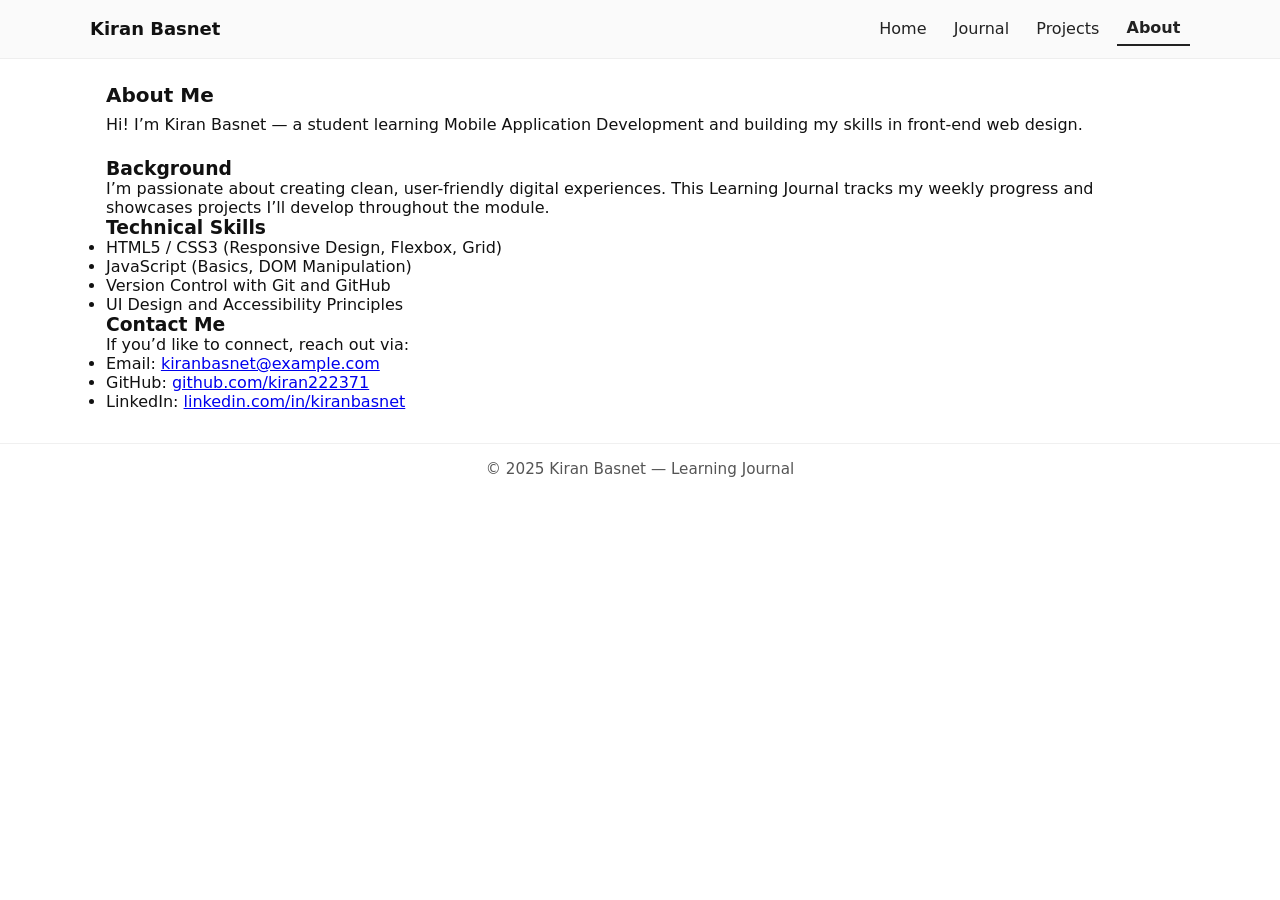
==== about.html @ 60379e71 "Initial commit" ====
<!doctype html>
<html lang="en">
<head>
  <meta charset="utf-8" />
  <meta name="viewport" content="width=device-width, initial-scale=1" />
  <title>Learning Journal — About Me</title>
  <link rel="stylesheet" href="css/style.css" />
</head>

<body>
  <!-- Header -->
  <header class="site-header">
    <div class="container">
      <h1 class="logo">Kiran Basnet</h1>

      <!-- Hamburger Button -->
      <button class="menu-toggle" aria-label="Toggle navigation">
        <span class="bar"></span>
        <span class="bar"></span>
        <span class="bar"></span>
      </button>

      <!-- Navigation -->
      <nav class="main-nav" aria-label="Main navigation">
        <a href="index.html">Home</a>
        <a href="journal.html">Journal</a>
        <a href="projects.html">Projects</a>
        <a href="about.html" class="active">About</a>
      </nav>
    </div>
  </header>

  <!-- Main content -->
  <main class="container">
    <section class="hero">
      <h2>About Me</h2>
      <p>Hi! I’m Kiran Basnet — a student learning Mobile Application Development and building my skills in front-end web design.</p>
    </section>

    <section class="about-details">
      <h3>Background</h3>
      <p>I’m passionate about creating clean, user-friendly digital experiences. This Learning Journal tracks my weekly progress and showcases projects I’ll develop throughout the module.</p>
    </section>

    <section class="skills">
      <h3>Technical Skills</h3>
      <ul>
        <li>HTML5 / CSS3 (Responsive Design, Flexbox, Grid)</li>
        <li>JavaScript (Basics, DOM Manipulation)</li>
        <li>Version Control with Git and GitHub</li>
        <li>UI Design and Accessibility Principles</li>
      </ul>
    </section>

    <section class="contact">
      <h3>Contact Me</h3>
      <p>If you’d like to connect, reach out via:</p>
      <ul>
        <li>Email: <a href="mailto:kiranbasnet@example.com">kiranbasnet@example.com</a></li>
        <li>GitHub: <a href="https://github.com/kiran222371" target="_blank">github.com/kiran222371</a></li>
        <li>LinkedIn: <a href="https://linkedin.com/in/kiranbasnet" target="_blank">linkedin.com/in/kiranbasnet</a></li>
      </ul>
    </section>
  </main>

  <!-- Footer -->
  <footer class="site-footer">
    <div class="container">
      <p>© 2025 Kiran Basnet — Learning Journal</p>
    </div>
  </footer>

  <!-- JS Script -->
  <script src="js/script.js"></script>
</body>
</html>
---- css/style.css ----
/* =============================
   BASIC RESET & BASE STYLES
============================= */
* {
  box-sizing: border-box;
  margin: 0;
  padding: 0;
}
html, body {
  height: 100%;
  font-family: system-ui, Arial, sans-serif;
  color: #111;
  background: #fff;
}
.container {
  padding: 0 1rem;
  max-width: 1100px;
  margin: 0 auto;
}

/* =============================
   HEADER & NAVIGATION
============================= */
.site-header {
  background: #fafafa;
  border-bottom: 1px solid #eee;
  position: relative;
  z-index: 1000;
}
.site-header .container {
  display: flex;
  align-items: center;
  justify-content: space-between;
  padding: 0.75rem 0;
}
.logo {
  font-size: 1.125rem;
  font-weight: 600;
}
.main-nav {
  display: flex;
  align-items: center;
  gap: 0.5rem;
}
.main-nav a {
  text-decoration: none;
  padding: 0.4rem 0.6rem;
  display: inline-block;
  color: #222;
  transition: background 0.3s;
}
.main-nav a:hover {
  background: #f0f0f0;
  border-radius: 6px;
}
.main-nav a.active {
  font-weight: 700;
  border-bottom: 2px solid #222;
}

/* =============================
   HERO SECTION
============================= */
.hero {
  padding: 1.5rem 0;
}
.hero h2 {
  font-size: 1.25rem;
  margin-bottom: 0.5rem;
}

/* =============================
   INTRO & PROJECTS
============================= */
.intro,
.projects-preview {
  padding: 1rem 0;
}
.projects-grid {
  display: grid;
  grid-template-columns: 1fr;
  gap: 1rem;
}

/* PROJECT CARDS */
.project-card {
  border: 1px solid #eee;
  padding: 0.75rem;
  border-radius: 8px;
  background: #fff;
  box-shadow: 0 1px 0 rgba(0, 0, 0, 0.02);
}

/* =============================
   FOOTER
============================= */
.site-footer {
  padding: 1rem 0;
  text-align: center;
  border-top: 1px solid #f0f0f0;
  margin-top: 2rem;
  font-size: 0.95rem;
  color: #555;
}

/* =============================
   RESPONSIVE GRID
============================= */
@media (min-width: 700px) {
  .projects-grid {
    grid-template-columns: repeat(2, 1fr);
  }
}
@media (min-width: 1100px) {
  .projects-grid {
    grid-template-columns: repeat(3, 1fr);
  }
}

/* =============================
   HAMBURGER MENU
============================= */

/* Hidden by default on desktop */
.menu-toggle {
  display: none;
  flex-direction: column;
  justify-content: space-between;
  width: 28px;
  height: 22px;
  background: none;
  border: none;
  cursor: pointer;
  z-index: 1001;
}
.menu-toggle .bar {
  height: 3px;
  width: 100%;
  background-color: #222;
  border-radius: 5px;
  transition: all 0.3s ease;
}

/* When active (turn into "X") */
.menu-toggle.active .bar:nth-child(1) {
  transform: rotate(45deg) translateY(8px);
}
.menu-toggle.active .bar:nth-child(2) {
  opacity: 0;
}
.menu-toggle.active .bar:nth-child(3) {
  transform: rotate(-45deg) translateY(-8px);
}

/* MOBILE NAVIGATION */
@media (max-width: 700px) {
  .menu-toggle {
    display: flex;
  }

  .main-nav {
    display: none;
    flex-direction: column;
    background: #fafafa;
    position: absolute;
    top: 60px;
    left: 0;
    right: 0;
    border-top: 1px solid #eee;
    padding: 1rem 0;
    text-align: center;
  }

  .main-nav a {
    display: block;
    padding: 0.75rem 1rem;
    border-bottom: 1px solid #f0f0f0;
  }

  .main-nav.active {
    display: flex;
  }
}
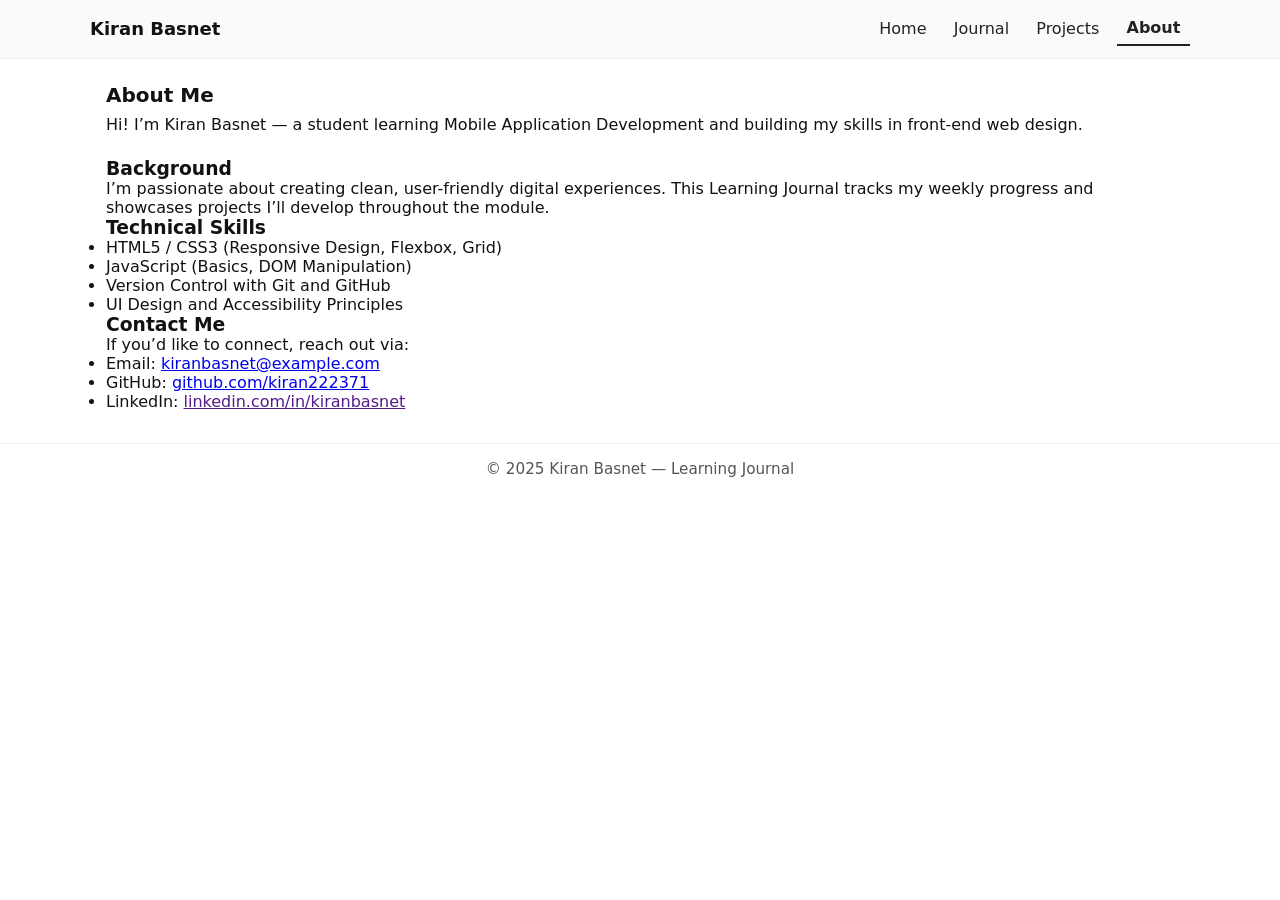
==== commit 50bb6e0d: "fix: hamburger menu toggle and tap animation" ====
--- a/about.html
+++ b/about.html
@@ -56,9 +56,9 @@
       <h3>Contact Me</h3>
       <p>If you’d like to connect, reach out via:</p>
       <ul>
-        <li>Email: <a href="mailto:kiranbasnet@example.com">kiranbasnet@example.com</a></li>
+        <li>Email: <a href="kb916980@gmail.com">kiranbasnet@example.com</a></li>
         <li>GitHub: <a href="https://github.com/kiran222371" target="_blank">github.com/kiran222371</a></li>
-        <li>LinkedIn: <a href="https://linkedin.com/in/kiranbasnet" target="_blank">linkedin.com/in/kiranbasnet</a></li>
+        <li>LinkedIn: <a href="" target="_blank">linkedin.com/in/kiranbasnet</a></li>
       </ul>
     </section>
   </main>
--- a/css/style.css
+++ b/css/style.css
@@ -181,3 +181,80 @@
     display: flex;
   }
 }
+   /* ============================= */
+/* HAMBURGER MENU FIX & ANIMATION */
+/* ============================= */
+
+/* Ensure it's clickable */
+.menu-toggle {
+  display: none;
+  flex-direction: column;
+  justify-content: space-between;
+  width: 28px;
+  height: 22px;
+  background: none;
+  border: none;
+  cursor: pointer;
+  z-index: 1001;
+  transition: transform 0.2s ease;
+}
+
+.menu-toggle .bar {
+  height: 3px;
+  width: 100%;
+  background-color: #222;
+  border-radius: 5px;
+  transition: all 0.3s ease;
+}
+
+/* Small tap feedback */
+.menu-toggle.tapped {
+  transform: scale(0.9);
+}
+
+/* Animate into X */
+.menu-toggle.active .bar:nth-child(1) {
+  transform: rotate(45deg) translateY(8px);
+}
+.menu-toggle.active .bar:nth-child(2) {
+  opacity: 0;
+}
+.menu-toggle.active .bar:nth-child(3) {
+  transform: rotate(-45deg) translateY(-8px);
+}
+
+/* Mobile dropdown animation */
+@media (max-width: 700px) {
+  .menu-toggle {
+    display: flex;
+  }
+
+  .main-nav {
+    display: flex;
+    flex-direction: column;
+    background: #fafafa;
+    position: absolute;
+    top: 60px;
+    left: 0;
+    right: 0;
+    border-top: 1px solid #eee;
+    padding: 0;
+    text-align: center;
+    overflow: hidden;
+    max-height: 0;
+    opacity: 0;
+    transition: max-height 0.3s ease, opacity 0.3s ease;
+  }
+
+  .main-nav.active {
+    padding: 1rem 0;
+    max-height: 300px;
+    opacity: 1;
+  }
+
+  .main-nav a {
+    display: block;
+    padding: 0.75rem 1rem;
+    border-bottom: 1px solid #f0f0f0;
+  }
+}
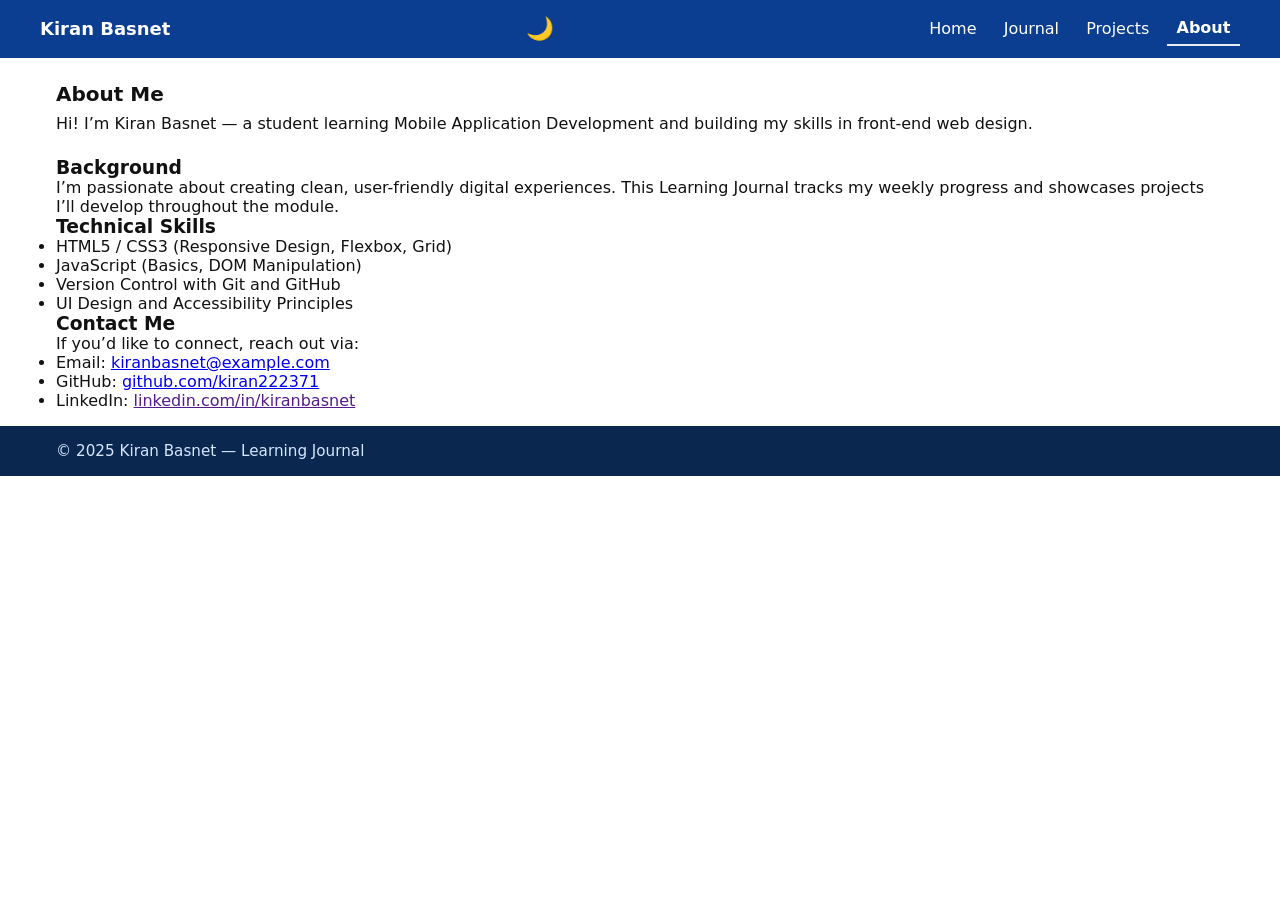
==== commit 46e9a9be: "Updated project files" ====
--- a/about.html
+++ b/about.html
@@ -8,27 +8,26 @@
 </head>
 
 <body>
-  <!-- Header -->
-  <header class="site-header">
-    <div class="container">
-      <h1 class="logo">Kiran Basnet</h1>
+<header class="site-header">
+  <div class="container">
+    <h1 class="logo">Kiran Basnet</h1>
 
-      <!-- Hamburger Button -->
-      <button class="menu-toggle" aria-label="Toggle navigation">
-        <span class="bar"></span>
-        <span class="bar"></span>
-        <span class="bar"></span>
-      </button>
+    <!-- Theme Toggle Button -->
+    <button id="theme-toggle" class="theme-toggle" aria-label="Toggle theme">🌙</button>
 
-      <!-- Navigation -->
-      <nav class="main-nav" aria-label="Main navigation">
-        <a href="index.html">Home</a>
-        <a href="journal.html">Journal</a>
-        <a href="projects.html">Projects</a>
-        <a href="about.html" class="active">About</a>
-      </nav>
-    </div>
-  </header>
+    <!-- Hamburger Button -->
+    <button class="menu-toggle" aria-label="Toggle navigation">
+      <span class="bar"></span>
+      <span class="bar"></span>
+      <span class="bar"></span>
+    </button>
+
+    <!-- Nav placeholder - JS will inject the real <nav> here -->
+    <nav id="nav-placeholder" class="main-nav" aria-label="Main navigation"></nav>
+  </div>
+</header>
+
+
 
   <!-- Main content -->
   <main class="container">
--- a/css/style.css
+++ b/css/style.css
@@ -1,31 +1,15 @@
-/* =============================
-   BASIC RESET & BASE STYLES
-============================= */
-* {
-  box-sizing: border-box;
-  margin: 0;
-  padding: 0;
-}
-html, body {
-  height: 100%;
-  font-family: system-ui, Arial, sans-serif;
-  color: #111;
-  background: #fff;
-}
-.container {
-  padding: 0 1rem;
-  max-width: 1100px;
-  margin: 0 auto;
-}
-
-/* =============================
-   HEADER & NAVIGATION
-============================= */
+
+* { box-sizing: border-box; margin: 0; padding: 0; }
+html, body { height: 100%; font-family: system-ui, Arial, sans-serif; color:#111; background:#fff; }
+.container { padding: 0 1rem; max-width: 1100px; margin: 0 auto; }
+
+
 .site-header {
-  background: #fafafa;
-  border-bottom: 1px solid #eee;
+  background: #0b3d91; 
+  color: #fff;
   position: relative;
   z-index: 1000;
+  border-bottom: none;
 }
 .site-header .container {
   display: flex;
@@ -33,10 +17,7 @@
   justify-content: space-between;
   padding: 0.75rem 0;
 }
-.logo {
-  font-size: 1.125rem;
-  font-weight: 600;
-}
+.logo { font-size: 1.125rem; font-weight: 600; color: #fff; }
 .main-nav {
   display: flex;
   align-items: center;
@@ -46,146 +27,77 @@
   text-decoration: none;
   padding: 0.4rem 0.6rem;
   display: inline-block;
-  color: #222;
-  transition: background 0.3s;
-}
-.main-nav a:hover {
-  background: #f0f0f0;
-  border-radius: 6px;
-}
-.main-nav a.active {
-  font-weight: 700;
-  border-bottom: 2px solid #222;
-}
-
-/* =============================
-   HERO SECTION
-============================= */
-.hero {
-  padding: 1.5rem 0;
-}
-.hero h2 {
-  font-size: 1.25rem;
-  margin-bottom: 0.5rem;
-}
-
-/* =============================
-   INTRO & PROJECTS
-============================= */
-.intro,
+  color: #fff;
+  transition: background 0.2s, color 0.2s;
+}
+.main-nav a:hover { background: rgba(255,255,255,0.06); border-radius: 6px; }
+.main-nav a.active { font-weight:700; border-bottom: 2px solid rgba(255,255,255,0.9); }
+
+.hero { padding: 1.5rem 0; }
+.hero h2 { font-size: 1.25rem; margin-bottom: 0.5rem; }
+
+
+.intro { padding: 1rem 0; }
+
+
 .projects-preview {
+  background: #f0f7ff; 
   padding: 1rem 0;
 }
+.projects-preview h3 { margin-bottom: 0.75rem; padding-left: 0.25rem; }
+
+
 .projects-grid {
-  display: grid;
-  grid-template-columns: 1fr;
+  display: flex;
   gap: 1rem;
-}
-
-/* PROJECT CARDS */
+  overflow-x: auto;
+  scroll-behavior: smooth;
+  -webkit-overflow-scrolling: touch;
+  padding: 0 0.5rem 1rem 0.5rem;
+  scroll-snap-type: x mandatory;
+}
+
+
 .project-card {
-  border: 1px solid #eee;
+  flex: 0 0 280px;         
+  scroll-snap-align: start;
+  border: 1px solid #e6eef8;
   padding: 0.75rem;
-  border-radius: 8px;
-  background: #fff;
-  box-shadow: 0 1px 0 rgba(0, 0, 0, 0.02);
-}
-
-/* =============================
-   FOOTER
-============================= */
+  border-radius: 10px;
+  background: #ffffff;
+  box-shadow: 0 2px 6px rgba(11,61,145,0.06);
+  transition: transform 0.25s ease;
+}
+.project-card:hover { transform: translateY(-6px); }
+.project-card img { width:100%; height:auto; border-radius:8px; margin-bottom:0.5rem; }
+
+.terms {
+  margin: 1.5rem auto;
+  padding: 1rem 0;
+  border-top: 1px solid #eee;
+  color: #333;
+  font-size: 0.95rem;
+}
+
+
 .site-footer {
+  background: #0a274f; 
+  color: #e6eef8;
+  border-top: none;
   padding: 1rem 0;
-  text-align: center;
-  border-top: 1px solid #f0f0f0;
-  margin-top: 2rem;
-  font-size: 0.95rem;
-  color: #555;
-}
-
-/* =============================
-   RESPONSIVE GRID
-============================= */
+  margin-top: 1rem;
+}
+.site-footer p { color: #d6e6ff; font-size: 0.95rem; }
+
+
 @media (min-width: 700px) {
-  .projects-grid {
-    grid-template-columns: repeat(2, 1fr);
-  }
+  
+  .project-card { flex: 0 0 320px; }
 }
 @media (min-width: 1100px) {
-  .projects-grid {
-    grid-template-columns: repeat(3, 1fr);
-  }
-}
-
-/* =============================
-   HAMBURGER MENU
-============================= */
-
-/* Hidden by default on desktop */
-.menu-toggle {
-  display: none;
-  flex-direction: column;
-  justify-content: space-between;
-  width: 28px;
-  height: 22px;
-  background: none;
-  border: none;
-  cursor: pointer;
-  z-index: 1001;
-}
-.menu-toggle .bar {
-  height: 3px;
-  width: 100%;
-  background-color: #222;
-  border-radius: 5px;
-  transition: all 0.3s ease;
-}
-
-/* When active (turn into "X") */
-.menu-toggle.active .bar:nth-child(1) {
-  transform: rotate(45deg) translateY(8px);
-}
-.menu-toggle.active .bar:nth-child(2) {
-  opacity: 0;
-}
-.menu-toggle.active .bar:nth-child(3) {
-  transform: rotate(-45deg) translateY(-8px);
-}
-
-/* MOBILE NAVIGATION */
-@media (max-width: 700px) {
-  .menu-toggle {
-    display: flex;
-  }
-
-  .main-nav {
-    display: none;
-    flex-direction: column;
-    background: #fafafa;
-    position: absolute;
-    top: 60px;
-    left: 0;
-    right: 0;
-    border-top: 1px solid #eee;
-    padding: 1rem 0;
-    text-align: center;
-  }
-
-  .main-nav a {
-    display: block;
-    padding: 0.75rem 1rem;
-    border-bottom: 1px solid #f0f0f0;
-  }
-
-  .main-nav.active {
-    display: flex;
-  }
-}
-   /* ============================= */
-/* HAMBURGER MENU FIX & ANIMATION */
-/* ============================= */
-
-/* Ensure it's clickable */
+  .container { max-width: 1200px; }
+}
+
 .menu-toggle {
   display: none;
   flex-direction: column;
@@ -198,63 +110,177 @@
   z-index: 1001;
   transition: transform 0.2s ease;
 }
-
 .menu-toggle .bar {
   height: 3px;
   width: 100%;
-  background-color: #222;
+  background-color: #fff;
   border-radius: 5px;
   transition: all 0.3s ease;
 }
-
-/* Small tap feedback */
-.menu-toggle.tapped {
-  transform: scale(0.9);
-}
-
-/* Animate into X */
-.menu-toggle.active .bar:nth-child(1) {
-  transform: rotate(45deg) translateY(8px);
-}
-.menu-toggle.active .bar:nth-child(2) {
-  opacity: 0;
-}
-.menu-toggle.active .bar:nth-child(3) {
-  transform: rotate(-45deg) translateY(-8px);
-}
-
-/* Mobile dropdown animation */
+.menu-toggle.tapped { transform: scale(0.9); }
+.menu-toggle.active .bar:nth-child(1) { transform: rotate(45deg) translateY(8px); }
+.menu-toggle.active .bar:nth-child(2) { opacity: 0; }
+.menu-toggle.active .bar:nth-child(3) { transform: rotate(-45deg) translateY(-8px); }
+
+
 @media (max-width: 700px) {
-  .menu-toggle {
-    display: flex;
-  }
+  .menu-toggle { display: flex; color: #fff; }
 
   .main-nav {
     display: flex;
     flex-direction: column;
-    background: #fafafa;
+    background: #0b3d91;
     position: absolute;
-    top: 60px;
+    top: 64px;
     left: 0;
     right: 0;
-    border-top: 1px solid #eee;
+    border-top: 1px solid rgba(255,255,255,0.04);
     padding: 0;
     text-align: center;
     overflow: hidden;
     max-height: 0;
     opacity: 0;
-    transition: max-height 0.3s ease, opacity 0.3s ease;
+    transition: max-height 0.32s ease, opacity 0.32s ease, padding 0.32s ease;
   }
 
   .main-nav.active {
-    padding: 1rem 0;
-    max-height: 300px;
+    padding: 0.5rem 0;
+    max-height: 360px;
     opacity: 1;
   }
 
   .main-nav a {
     display: block;
     padding: 0.75rem 1rem;
-    border-bottom: 1px solid #f0f0f0;
+    border-bottom: 1px solid rgba(255,255,255,0.03);
+    color:#fff;
   }
 }
+/* =============================
+   JOURNAL PAGE STYLES
+============================= */
+
+.journal-entry {
+  background: #f8faff;
+  border-radius: 10px;
+  padding: 1rem;
+  box-shadow: 0 2px 4px rgba(11,61,145,0.05);
+  margin: 1rem 0 1.5rem 0;
+}
+
+.journal-entry h3 {
+  color: #0b3d91;
+  margin-bottom: 1rem;
+}
+
+.journal-question {
+  margin-bottom: 1rem;
+}
+
+.journal-question h4 {
+  color: #0a274f;
+  margin-bottom: 0.5rem;
+}
+
+.journal-question p {
+  line-height: 1.6;
+  color: #333;
+  font-size: 0.98rem;
+}
+
+/* =============================
+   THEME SWITCHER STYLES
+============================= */
+
+.theme-toggle {
+  background: none;
+  border: none;
+  font-size: 1.4rem;
+  cursor: pointer;
+  color: #222;
+  transition: transform 0.2s ease;
+  margin-right: 10px;
+}
+
+.theme-toggle:hover {
+  transform: scale(1.2);
+}
+
+/* Dark Mode Theme */
+body.dark-mode {
+  background-color: #121212;
+  color: #f5f5f5;
+}
+
+body.dark-mode .site-header {
+  background: #1e1e1e;
+  color: #fff;
+}
+
+body.dark-mode .site-footer {
+  background: #1e1e1e;
+  color: #bbb;
+}
+
+body.dark-mode .project-card {
+  background: #1b1b1b;
+  border-color: #333;
+  box-shadow: 0 1px 3px rgba(255,255,255,0.1);
+}
+
+body.dark-mode a {
+  color: #90caf9;
+}
+
+body.dark-mode .datetime {
+  color: #90caf9;
+}
+/* Clickable Project Cards */
+.project-card {
+  display: block;
+  text-decoration: none;
+  color: inherit;
+  border: 1px solid #ddd;
+  border-radius: 10px;
+  padding: 1rem;
+  transition: transform 0.3s ease, box-shadow 0.3s ease;
+  background: var(--card-bg, #fff);
+}
+
+.project-card:hover {
+  transform: translateY(-5px);
+  box-shadow: 0 4px 10px rgba(0,0,0,0.15);
+}
+
+.project-card img {
+  width: 100%;
+  border-radius: 8px;
+}
+
+.project-card h3 {
+  margin-top: 0.75rem;
+  font-size: 1.1rem;
+  color: var(--text-color, #111);
+}
+/* Hover effect for project previews */
+.projects-preview .project-card {
+  display: block;
+  text-decoration: none;
+  color: inherit;
+  border: 1px solid #ddd;
+  border-radius: 10px;
+  padding: 1rem;
+  transition: transform 0.3s ease, box-shadow 0.3s ease;
+  background: var(--card-bg, #fff);
+}
+
+.projects-preview .project-card:hover {
+  transform: translateY(-4px) scale(1.02);
+  box-shadow: 0 4px 10px rgba(0, 0, 0, 0.15);
+}
+
+.projects-preview .project-card img {
+  width: 100%;
+  border-radius: 8px;
+  margin-bottom: 0.5rem;
+}
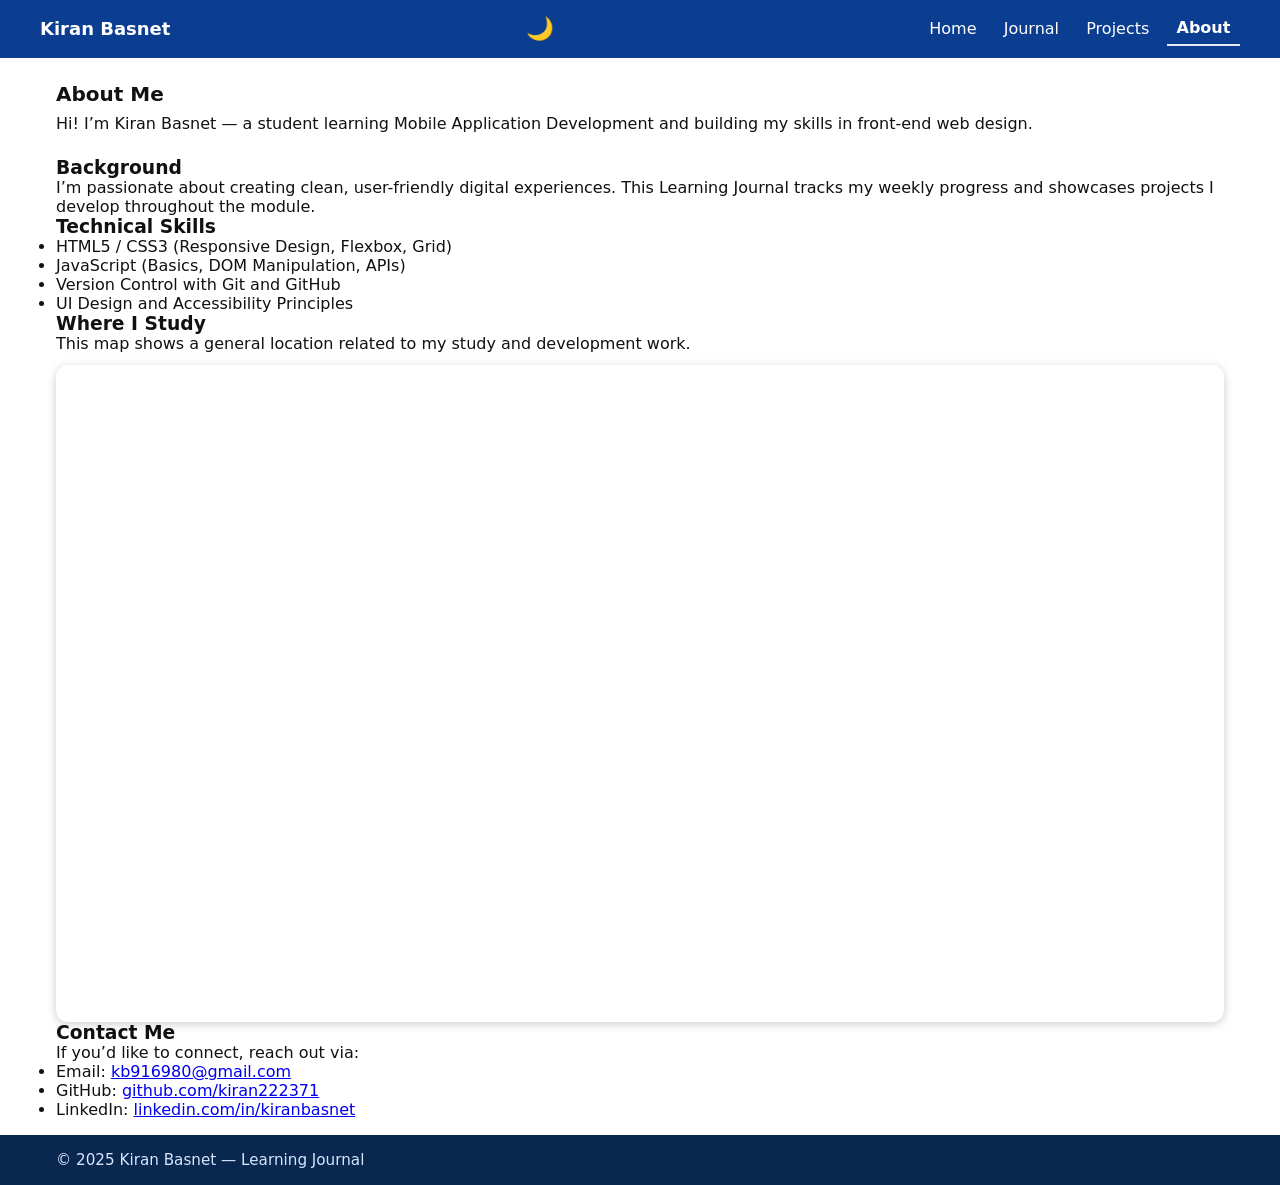
==== commit b9bf6389: "Updated project files" ====
--- a/about.html
+++ b/about.html
@@ -8,28 +8,27 @@
 </head>
 
 <body>
-<header class="site-header">
-  <div class="container">
-    <h1 class="logo">Kiran Basnet</h1>
+  <!-- Header -->
+  <header class="site-header">
+    <div class="container">
+      <h1 class="logo">Kiran Basnet</h1>
 
-    <!-- Theme Toggle Button -->
-    <button id="theme-toggle" class="theme-toggle" aria-label="Toggle theme">🌙</button>
+      <!-- Theme Toggle Button -->
+      <button id="theme-toggle" class="theme-toggle" aria-label="Toggle theme">🌙</button>
 
-    <!-- Hamburger Button -->
-    <button class="menu-toggle" aria-label="Toggle navigation">
-      <span class="bar"></span>
-      <span class="bar"></span>
-      <span class="bar"></span>
-    </button>
+      <!-- Hamburger Button -->
+      <button class="menu-toggle" aria-label="Toggle navigation">
+        <span class="bar"></span>
+        <span class="bar"></span>
+        <span class="bar"></span>
+      </button>
 
-    <!-- Nav placeholder - JS will inject the real <nav> here -->
-    <nav id="nav-placeholder" class="main-nav" aria-label="Main navigation"></nav>
-  </div>
-</header>
+      <!-- Navigation placeholder (JS injects links here) -->
+      <nav id="nav-placeholder" class="main-nav" aria-label="Main navigation"></nav>
+    </div>
+  </header>
 
-
-
-  <!-- Main content -->
+  <!-- Main Content -->
   <main class="container">
     <section class="hero">
       <h2>About Me</h2>
@@ -38,26 +37,46 @@
 
     <section class="about-details">
       <h3>Background</h3>
-      <p>I’m passionate about creating clean, user-friendly digital experiences. This Learning Journal tracks my weekly progress and showcases projects I’ll develop throughout the module.</p>
+      <p>
+        I’m passionate about creating clean, user-friendly digital experiences. 
+        This Learning Journal tracks my weekly progress and showcases projects I develop throughout the module.
+      </p>
     </section>
 
     <section class="skills">
       <h3>Technical Skills</h3>
       <ul>
         <li>HTML5 / CSS3 (Responsive Design, Flexbox, Grid)</li>
-        <li>JavaScript (Basics, DOM Manipulation)</li>
+        <li>JavaScript (Basics, DOM Manipulation, APIs)</li>
         <li>Version Control with Git and GitHub</li>
         <li>UI Design and Accessibility Principles</li>
       </ul>
     </section>
 
+    <!-- Third-Party API: Google Maps Embed -->
+    <section class="location">
+  <h3>Where I Study</h3>
+  <p>This map shows a general location related to my study and development work.</p>
+
+  <div class="map-container">
+    <iframe 
+      src="https://www.google.com/maps/embed?pb=!1m18!1m12!1m3!1d2499.199939614577!2d-0.8067141077442791!3d51.21539235474708!2m3!1f0!2f0!3f0!3m2!1i1024!2i768!4f13.1!3m3!1m2!1s0x48742dad1cfba769%3A0x78f847b79c623abe!2sUniversity%20for%20the%20Creative%20Arts!5e0!3m2!1sen!2suk!4v1764066450290!5m2!1sen!2suk" 
+      style="border:0;" 
+      allowfullscreen="" 
+      loading="lazy" 
+      referrerpolicy="no-referrer-when-downgrade">
+    </iframe>
+  </div>
+</section>
+
+
     <section class="contact">
       <h3>Contact Me</h3>
       <p>If you’d like to connect, reach out via:</p>
       <ul>
-        <li>Email: <a href="kb916980@gmail.com">kiranbasnet@example.com</a></li>
+        <li>Email: <a href="mailto:kb916980@gmail.com">kb916980@gmail.com</a></li>
         <li>GitHub: <a href="https://github.com/kiran222371" target="_blank">github.com/kiran222371</a></li>
-        <li>LinkedIn: <a href="" target="_blank">linkedin.com/in/kiranbasnet</a></li>
+        <li>LinkedIn: <a href="#" target="_blank">linkedin.com/in/kiranbasnet</a></li>
       </ul>
     </section>
   </main>
@@ -69,7 +88,7 @@
     </div>
   </footer>
 
-  <!-- JS Script -->
+  <!-- Scripts -->
   <script src="js/script.js"></script>
 </body>
 </html>
--- a/css/style.css
+++ b/css/style.css
@@ -284,3 +284,73 @@
   border-radius: 8px;
   margin-bottom: 0.5rem;
 }
+/* Journal form & saved entries */
+.journal-form {
+  display: grid;
+  gap: 0.6rem;
+  margin: 0.75rem 0 1rem;
+}
+.journal-form input,
+.journal-form textarea {
+  width: 100%;
+  padding: 0.65rem 0.75rem;
+  border: 1px solid #dcdcdc;
+  border-radius: 8px;
+  font: inherit;
+}
+.form-actions { display: flex; gap: 0.5rem; margin-top: 0.25rem; }
+
+.btn {
+  display: inline-block;
+  padding: 0.5rem 0.75rem;
+  border-radius: 8px;
+  border: 1px solid transparent;
+  background: #0b3d91;
+  color: #fff;
+  cursor: pointer;
+}
+.btn:hover { opacity: 0.9; }
+.btn.danger { background: #b3261e; }
+.btn.copy { background: #2e7d32; }
+
+.entry-list { display: grid; gap: 0.75rem; margin-top: 0.5rem; }
+.saved-entry {
+  border: 1px solid #e6eef8;
+  border-radius: 10px;
+  padding: 0.75rem;
+  background: #fff;
+}
+.saved-entry h4 { margin-bottom: 0.3rem; color: #0b3d91; }
+.entry-actions { display: flex; gap: 0.5rem; margin-top: 0.5rem; }
+.meta { color: #666; }
+
+/* dark mode tweaks */
+body.dark-mode .saved-entry { background: #1b1b1b; border-color: #333; }
+body.dark-mode .journal-form input,
+body.dark-mode .journal-form textarea {
+  background: #111;
+  color: #f5f5f5;
+  border-color: #333;
+}
+.map-container {
+  position: relative;
+  padding-bottom: 56.25%; /* 16:9 ratio */
+  height: 0;
+  overflow: hidden;
+  border-radius: 12px;
+  margin-top: 0.75rem;
+  box-shadow: 0 2px 10px rgba(0,0,0,0.2);
+}
+
+.map-container iframe {
+  position: absolute;
+  top: 0;
+  left: 0;
+  width: 100%;
+  height: 100%;
+  border: 0;
+}
+
+body.dark-mode .map-container {
+  box-shadow: 0 2px 10px rgba(255,255,255,0.1);
+}
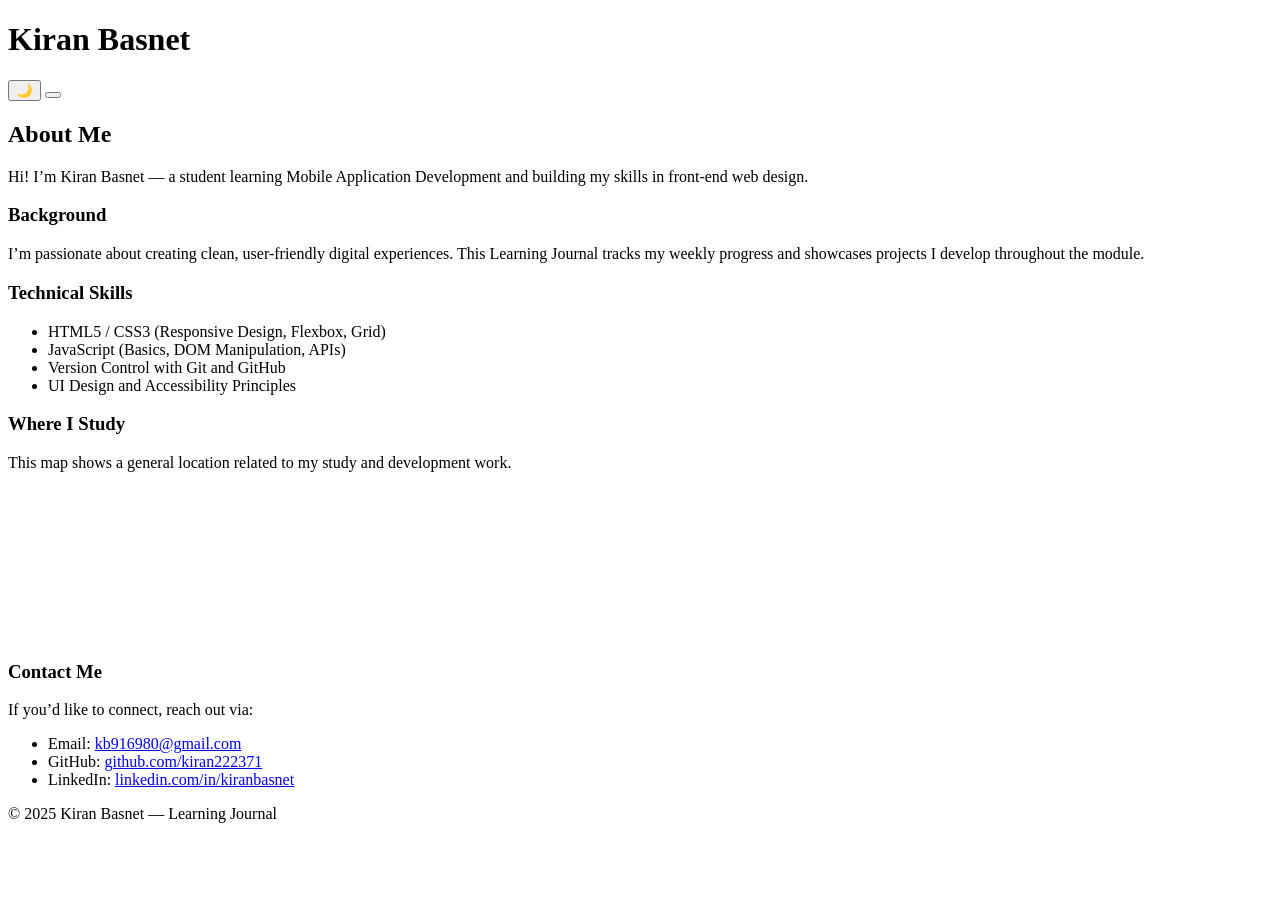
==== commit 96f011a6: "Fix GitHub Pages links" ====
--- a/about.html
+++ b/about.html
@@ -4,7 +4,9 @@
   <meta charset="utf-8" />
   <meta name="viewport" content="width=device-width, initial-scale=1" />
   <title>Learning Journal — About Me</title>
-  <link rel="stylesheet" href="css/style.css" />
+  <link rel="stylesheet" href="static/css/style.css">
+
+
 </head>
 
 <body>
@@ -38,7 +40,7 @@
     <section class="about-details">
       <h3>Background</h3>
       <p>
-        I’m passionate about creating clean, user-friendly digital experiences. 
+        I’m passionate about creating clean, user-friendly digital experiences.
         This Learning Journal tracks my weekly progress and showcases projects I develop throughout the module.
       </p>
     </section>
@@ -59,11 +61,11 @@
   <p>This map shows a general location related to my study and development work.</p>
 
   <div class="map-container">
-    <iframe 
-      src="https://www.google.com/maps/embed?pb=!1m18!1m12!1m3!1d2499.199939614577!2d-0.8067141077442791!3d51.21539235474708!2m3!1f0!2f0!3f0!3m2!1i1024!2i768!4f13.1!3m3!1m2!1s0x48742dad1cfba769%3A0x78f847b79c623abe!2sUniversity%20for%20the%20Creative%20Arts!5e0!3m2!1sen!2suk!4v1764066450290!5m2!1sen!2suk" 
-      style="border:0;" 
-      allowfullscreen="" 
-      loading="lazy" 
+    <iframe
+      src="https://www.google.com/maps/embed?pb=!1m18!1m12!1m3!1d2499.199939614577!2d-0.8067141077442791!3d51.21539235474708!2m3!1f0!2f0!3f0!3m2!1i1024!2i768!4f13.1!3m3!1m2!1s0x48742dad1cfba769%3A0x78f847b79c623abe!2sUniversity%20for%20the%20Creative%20Arts!5e0!3m2!1sen!2suk!4v1764066450290!5m2!1sen!2suk"
+      style="border:0;"
+      allowfullscreen=""
+      loading="lazy"
       referrerpolicy="no-referrer-when-downgrade">
     </iframe>
   </div>
@@ -89,6 +91,8 @@
   </footer>
 
   <!-- Scripts -->
-  <script src="js/script.js"></script>
+  <script src="static/js/script.js"></script>
+
+
 </body>
 </html>
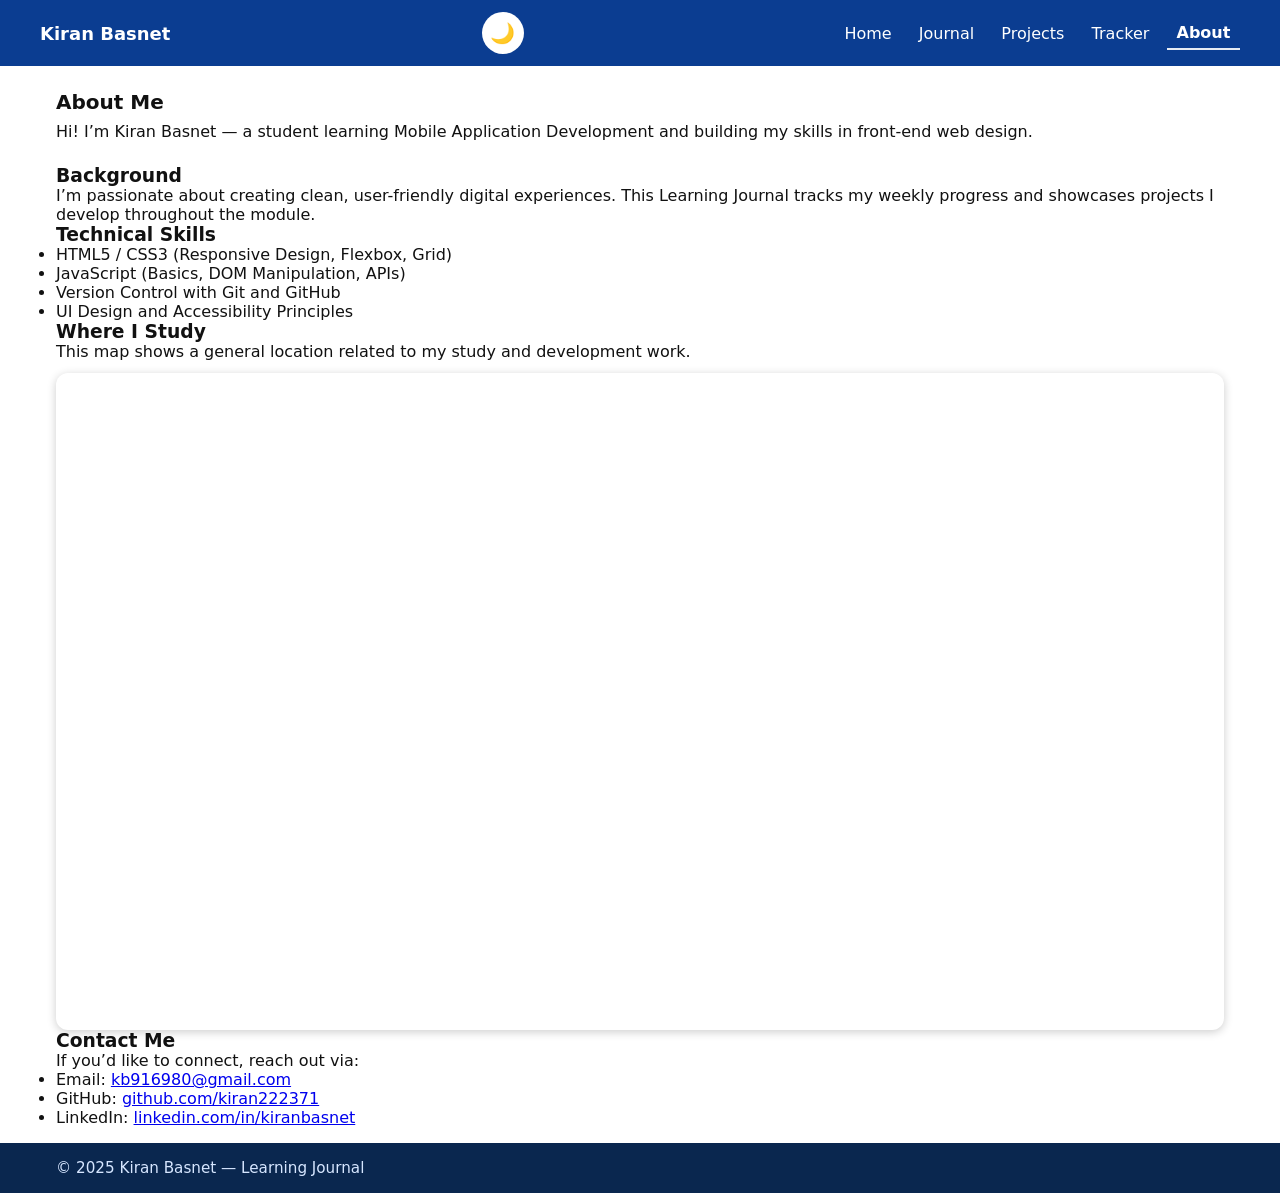
==== commit 970c19e4: "Convert Flask app to GitHub Pages static PWA" ====
--- a/about.html
+++ b/about.html
@@ -4,9 +4,9 @@
   <meta charset="utf-8" />
   <meta name="viewport" content="width=device-width, initial-scale=1" />
   <title>Learning Journal — About Me</title>
-  <link rel="stylesheet" href="static/css/style.css">
 
-
+ 
+  <link rel="stylesheet" href="./style.css">
 </head>
 
 <body>
@@ -15,8 +15,8 @@
     <div class="container">
       <h1 class="logo">Kiran Basnet</h1>
 
-      <!-- Theme Toggle Button -->
-      <button id="theme-toggle" class="theme-toggle" aria-label="Toggle theme">🌙</button>
+      
+      <button id="themeToggle" class="theme-toggle" aria-label="Toggle theme">🌙</button>
 
       <!-- Hamburger Button -->
       <button class="menu-toggle" aria-label="Toggle navigation">
@@ -25,12 +25,11 @@
         <span class="bar"></span>
       </button>
 
-      <!-- Navigation placeholder (JS injects links here) -->
       <nav id="nav-placeholder" class="main-nav" aria-label="Main navigation"></nav>
     </div>
   </header>
 
-  <!-- Main Content -->
+
   <main class="container">
     <section class="hero">
       <h2>About Me</h2>
@@ -55,44 +54,42 @@
       </ul>
     </section>
 
-    <!-- Third-Party API: Google Maps Embed -->
+    
     <section class="location">
-  <h3>Where I Study</h3>
-  <p>This map shows a general location related to my study and development work.</p>
+      <h3>Where I Study</h3>
+      <p>This map shows a general location related to my study and development work.</p>
 
-  <div class="map-container">
-    <iframe
-      src="https://www.google.com/maps/embed?pb=!1m18!1m12!1m3!1d2499.199939614577!2d-0.8067141077442791!3d51.21539235474708!2m3!1f0!2f0!3f0!3m2!1i1024!2i768!4f13.1!3m3!1m2!1s0x48742dad1cfba769%3A0x78f847b79c623abe!2sUniversity%20for%20the%20Creative%20Arts!5e0!3m2!1sen!2suk!4v1764066450290!5m2!1sen!2suk"
-      style="border:0;"
-      allowfullscreen=""
-      loading="lazy"
-      referrerpolicy="no-referrer-when-downgrade">
-    </iframe>
-  </div>
-</section>
-
+      <div class="map-container">
+        <iframe
+          title="Map showing University for the Creative Arts"
+          src="https://www.google.com/maps/embed?pb=!1m18!1m12!1m3!1d2499.199939614577!2d-0.8067141077442791!3d51.21539235474708!2m3!1f0!2f0!3f0!3m2!1i1024!2i768!4f13.1!3m3!1m2!1s0x48742dad1cfba769%3A0x78f847b79c623abe!2sUniversity%20for%20the%20Creative%20Arts!5e0!3m2!1sen!2suk!4v1764066450290!5m2!1sen!2suk"
+          style="border:0;"
+          allowfullscreen=""
+          loading="lazy"
+          referrerpolicy="no-referrer-when-downgrade">
+        </iframe>
+      </div>
+    </section>
 
     <section class="contact">
       <h3>Contact Me</h3>
       <p>If you’d like to connect, reach out via:</p>
       <ul>
         <li>Email: <a href="mailto:kb916980@gmail.com">kb916980@gmail.com</a></li>
-        <li>GitHub: <a href="https://github.com/kiran222371" target="_blank">github.com/kiran222371</a></li>
-        <li>LinkedIn: <a href="#" target="_blank">linkedin.com/in/kiranbasnet</a></li>
+        <li>GitHub: <a href="https://github.com/kiran222371" target="_blank" rel="noopener noreferrer">github.com/kiran222371</a></li>
+        <li>LinkedIn: <a href="#" target="_blank" rel="noopener noreferrer">linkedin.com/in/kiranbasnet</a></li>
       </ul>
     </section>
   </main>
 
-  <!-- Footer -->
+ 
   <footer class="site-footer">
     <div class="container">
       <p>© 2025 Kiran Basnet — Learning Journal</p>
     </div>
   </footer>
 
-  <!-- Scripts -->
-  <script src="static/js/script.js"></script>
-
-
+  
+  <script src="./script.js"></script>
 </body>
 </html>
--- a/style.css
+++ b/style.css
@@ -0,0 +1,563 @@
+/* =============================
+   GLOBAL
+============================= */
+* { box-sizing: border-box; margin: 0; padding: 0; }
+
+html, body {
+  height: 100%;
+  font-family: system-ui, Arial, sans-serif;
+  color: #111;
+  background: #fff;
+}
+
+.container {
+  padding: 0 1rem;
+  max-width: 1100px;
+  margin: 0 auto;
+}
+
+/* =============================
+   HEADER / NAV (Unified)
+   - Works for all pages including tracker
+============================= */
+
+.site-header {
+  background: #0b3d91;
+  color: #fff;
+  position: relative;
+  z-index: 1000;
+  border-bottom: none;
+}
+
+.site-header .container {
+  display: flex;
+  align-items: center;
+  justify-content: space-between;
+  padding: 0.75rem 0;
+}
+
+.logo {
+  font-size: 1.125rem;
+  font-weight: 600;
+  color: #fff;
+}
+
+.main-nav {
+  display: flex;
+  align-items: center;
+  gap: 0.5rem;
+}
+
+.main-nav a {
+  text-decoration: none;
+  padding: 0.4rem 0.6rem;
+  display: inline-block;
+  color: #fff;
+  transition: background 0.2s, color 0.2s;
+}
+
+.main-nav a:hover {
+  background: rgba(255,255,255,0.06);
+  border-radius: 6px;
+}
+
+.main-nav a.active {
+  font-weight: 700;
+  border-bottom: 2px solid rgba(255,255,255,0.9);
+}
+
+/* Tracker and other pages that use "app-header" + "top-nav" */
+.app-header {
+  padding: 1rem 0 0.5rem 0;
+  text-align: center;
+}
+
+.app-header h1 {
+  font-size: 2rem;
+  font-weight: 700;
+  margin-bottom: 0.4rem;
+}
+
+.top-nav {
+  display: flex;
+  justify-content: center;
+  align-items: center;
+  gap: 1rem;
+  margin-bottom: 0.5rem;
+}
+
+.top-nav nav a {
+  text-decoration: none;
+  font-weight: 600;
+  color: #0b3d91;
+}
+
+.top-nav nav a.active {
+  text-decoration: underline;
+}
+
+/* =============================
+   HERO / HOME SECTIONS
+============================= */
+.hero { padding: 1.5rem 0; }
+.hero h2 { font-size: 1.25rem; margin-bottom: 0.5rem; }
+.intro { padding: 1rem 0; }
+
+.projects-preview {
+  background: #f0f7ff;
+  padding: 1rem 0;
+}
+
+.projects-preview h3 {
+  margin-bottom: 0.75rem;
+  padding-left: 0.25rem;
+}
+
+.projects-grid {
+  display: flex;
+  gap: 1rem;
+  overflow-x: auto;
+  scroll-behavior: smooth;
+  -webkit-overflow-scrolling: touch;
+  padding: 0 0.5rem 1rem 0.5rem;
+  scroll-snap-type: x mandatory;
+}
+
+/* =============================
+   PROJECT CARDS
+============================= */
+
+.project-card {
+  flex: 0 0 280px;
+  scroll-snap-align: start;
+  border: 1px solid #e6eef8;
+  padding: 0.75rem;
+  border-radius: 10px;
+  background: #ffffff;
+  box-shadow: 0 2px 6px rgba(11,61,145,0.06);
+  transition: transform 0.25s ease, box-shadow 0.3s ease;
+  display: block;
+  text-decoration: none;
+  color: inherit;
+}
+
+.project-card:hover {
+  transform: translateY(-6px);
+  box-shadow: 0 4px 10px rgba(0,0,0,0.15);
+}
+
+.project-card img {
+  width: 100%;
+  height: auto;
+  border-radius: 8px;
+  margin-bottom: 0.5rem;
+}
+
+.project-card h3 {
+  margin-top: 0.75rem;
+  font-size: 1.1rem;
+  color: #111;
+}
+
+/* Hover effect for project previews */
+.projects-preview .project-card:hover {
+  transform: translateY(-4px) scale(1.02);
+}
+
+/* =============================
+   TERMS / FOOTER
+============================= */
+.terms {
+  margin: 1.5rem auto;
+  padding: 1rem 0;
+  border-top: 1px solid #eee;
+  color: #333;
+  font-size: 0.95rem;
+}
+
+.site-footer {
+  background: #0a274f;
+  color: #e6eef8;
+  border-top: none;
+  padding: 1rem 0;
+  margin-top: 1rem;
+}
+
+.site-footer p {
+  color: #d6e6ff;
+  font-size: 0.95rem;
+}
+
+/* =============================
+   HAMBURGER MENU
+============================= */
+.menu-toggle {
+  display: none;
+  flex-direction: column;
+  justify-content: space-between;
+  width: 28px;
+  height: 22px;
+  background: none;
+  border: none;
+  cursor: pointer;
+  z-index: 1001;
+  transition: transform 0.2s ease;
+}
+
+.menu-toggle .bar {
+  height: 3px;
+  width: 100%;
+  background-color: #fff;
+  border-radius: 5px;
+  transition: all 0.3s ease;
+}
+
+.menu-toggle.tapped { transform: scale(0.9); }
+.menu-toggle.active .bar:nth-child(1) { transform: rotate(45deg) translateY(8px); }
+.menu-toggle.active .bar:nth-child(2) { opacity: 0; }
+.menu-toggle.active .bar:nth-child(3) { transform: rotate(-45deg) translateY(-8px); }
+
+@media (max-width: 700px) {
+  .menu-toggle { display: flex; }
+
+  .main-nav {
+    display: flex;
+    flex-direction: column;
+    background: #0b3d91;
+    position: absolute;
+    top: 64px;
+    left: 0;
+    right: 0;
+    border-top: 1px solid rgba(255,255,255,0.04);
+    padding: 0;
+    text-align: center;
+    overflow: hidden;
+    max-height: 0;
+    opacity: 0;
+    transition: max-height 0.32s ease, opacity 0.32s ease, padding 0.32s ease;
+  }
+
+  .main-nav.active {
+    padding: 0.5rem 0;
+    max-height: 360px;
+    opacity: 1;
+  }
+
+  .main-nav a {
+    display: block;
+    padding: 0.75rem 1rem;
+    border-bottom: 1px solid rgba(255,255,255,0.03);
+    color: #fff;
+  }
+}
+
+/* =============================
+   JOURNAL PAGE STYLES
+============================= */
+.journal-entry {
+  background: #f8faff;
+  border-radius: 10px;
+  padding: 1rem;
+  box-shadow: 0 2px 4px rgba(11,61,145,0.05);
+  margin: 1rem 0 1.5rem 0;
+}
+
+.journal-entry h3 {
+  color: #0b3d91;
+  margin-bottom: 1rem;
+}
+
+.journal-question {
+  margin-bottom: 1rem;
+}
+
+.journal-question h4 {
+  color: #0a274f;
+  margin-bottom: 0.5rem;
+}
+
+.journal-question p {
+  line-height: 1.6;
+  color: #333;
+  font-size: 0.98rem;
+}
+
+/* Journal form & saved entries */
+.journal-form {
+  display: grid;
+  gap: 0.6rem;
+  margin: 0.75rem 0 1rem;
+}
+
+.journal-form input,
+.journal-form textarea {
+  width: 100%;
+  padding: 0.65rem 0.75rem;
+  border: 1px solid #dcdcdc;
+  border-radius: 8px;
+  font: inherit;
+}
+
+.form-actions { display: flex; gap: 0.5rem; margin-top: 0.25rem; }
+
+.btn {
+  display: inline-block;
+  padding: 0.5rem 0.75rem;
+  border-radius: 8px;
+  border: 1px solid transparent;
+  background: #0b3d91;
+  color: #fff;
+  cursor: pointer;
+}
+
+.btn:hover { opacity: 0.9; }
+.btn.danger { background: #b3261e; }
+.btn.copy { background: #2e7d32; }
+
+.entry-list { display: grid; gap: 0.75rem; margin-top: 0.5rem; }
+
+.saved-entry {
+  border: 1px solid #e6eef8;
+  border-radius: 10px;
+  padding: 0.75rem;
+  background: #fff;
+}
+
+.saved-entry h4 { margin-bottom: 0.3rem; color: #0b3d91; }
+.entry-actions { display: flex; gap: 0.5rem; margin-top: 0.5rem; }
+.meta { color: #666; }
+
+/* =============================
+   MAP EMBED
+============================= */
+.map-container {
+  position: relative;
+  padding-bottom: 56.25%;
+  height: 0;
+  overflow: hidden;
+  border-radius: 12px;
+  margin-top: 0.75rem;
+  box-shadow: 0 2px 10px rgba(0,0,0,0.2);
+}
+
+.map-container iframe {
+  position: absolute;
+  top: 0;
+  left: 0;
+  width: 100%;
+  height: 100%;
+  border: 0;
+}
+
+/* =============================
+   MINI PROJECT: HABIT TRACKER UI
+============================= */
+.card {
+  background: #ffffff;
+  border: 1px solid #e6eef8;
+  border-radius: 12px;
+  padding: 1rem;
+  margin: 1rem 0;
+  box-shadow: 0 2px 8px rgba(11,61,145,0.06);
+}
+
+.row {
+  display: flex;
+  gap: 0.6rem;
+  align-items: center;
+  flex-wrap: wrap;
+}
+
+.list {
+  display: grid;
+  gap: 0.6rem;
+  margin-top: 0.75rem;
+}
+
+.card h2 {
+  color: #0b3d91;
+  margin-bottom: 0.5rem;
+}
+
+.card p {
+  line-height: 1.6;
+  color: #333;
+}
+
+.card input[type="text"] {
+  flex: 1;
+  min-width: 220px;
+  padding: 0.65rem 0.75rem;
+  border: 1px solid #dcdcdc;
+  border-radius: 10px;
+  font: inherit;
+  outline: none;
+}
+
+.card input[type="text"]:focus {
+  border-color: #0b3d91;
+  box-shadow: 0 0 0 3px rgba(11,61,145,0.12);
+}
+
+.card button {
+  padding: 0.6rem 0.85rem;
+  border-radius: 10px;
+  border: 1px solid transparent;
+  background: #0b3d91;
+  color: #fff;
+  cursor: pointer;
+  font: inherit;
+  transition: transform 0.08s ease, opacity 0.2s ease;
+}
+
+.card button:hover { opacity: 0.92; }
+.card button:active { transform: scale(0.98); }
+
+.card button.danger { background: #b3261e; }
+
+/* Habit rows */
+.habitRow {
+  display: grid;
+  grid-template-columns: 1fr auto auto;
+  gap: 0.6rem;
+  align-items: center;
+  padding: 0.65rem 0.75rem;
+  border: 1px solid #e6eef8;
+  border-radius: 12px;
+  background: #f8faff;
+}
+
+.habitItem {
+  display: flex;
+  align-items: center;
+  gap: 0.6rem;
+}
+
+.habitItem input[type="checkbox"] {
+  width: 18px;
+  height: 18px;
+  accent-color: #0b3d91;
+}
+
+.habitName { font-weight: 600; }
+
+.habitMeta {
+  font-size: 0.95rem;
+  color: #333;
+  opacity: 0.9;
+}
+
+@media (max-width: 650px) {
+  .habitRow {
+    grid-template-columns: 1fr;
+    gap: 0.4rem;
+  }
+}
+
+/* =============================
+   THEME SWITCHER + DARK MODE
+============================= */
+.theme-toggle {
+  background: #fff;
+  border: 1px solid rgba(255,255,255,0.55);
+  border-radius: 50%;
+  font-size: 1.25rem;
+  width: 42px;
+  height: 42px;
+  cursor: pointer;
+  display: inline-flex;
+  align-items: center;
+  justify-content: center;
+  transition: transform 0.15s ease, opacity 0.2s ease;
+}
+
+.theme-toggle:hover { transform: scale(1.08); opacity: 0.95; }
+
+/* Dark Mode Theme */
+body.dark-mode {
+  background-color: #121212;
+  color: #f5f5f5;
+}
+
+body.dark-mode .site-header {
+  background: #1e1e1e;
+  color: #fff;
+}
+
+body.dark-mode .site-footer {
+  background: #1e1e1e;
+  color: #bbb;
+}
+
+body.dark-mode .project-card {
+  background: #1b1b1b;
+  border-color: #333;
+  box-shadow: 0 1px 3px rgba(255,255,255,0.1);
+}
+
+body.dark-mode .saved-entry {
+  background: #1b1b1b;
+  border-color: #333;
+}
+
+body.dark-mode .journal-form input,
+body.dark-mode .journal-form textarea {
+  background: #111;
+  color: #f5f5f5;
+  border-color: #333;
+}
+
+body.dark-mode a {
+  color: #90caf9;
+}
+
+body.dark-mode .datetime {
+  color: #90caf9;
+}
+
+body.dark-mode .map-container {
+  box-shadow: 0 2px 10px rgba(255,255,255,0.1);
+}
+
+body.dark-mode .card {
+  background: #1b1b1b;
+  border-color: #333;
+  box-shadow: 0 1px 3px rgba(255,255,255,0.08);
+}
+
+body.dark-mode .habitRow {
+  background: #121212;
+  border-color: #333;
+}
+
+body.dark-mode .card p,
+body.dark-mode .habitMeta {
+  color: #f0f0f0;
+}
+
+body.dark-mode .card input[type="text"] {
+  background: #111;
+  color: #f5f5f5;
+  border-color: #333;
+}
+
+body.dark-mode .card input[type="text"]:focus {
+  border-color: #90caf9;
+  box-shadow: 0 0 0 3px rgba(144,202,249,0.15);
+}
+
+body.dark-mode .theme-toggle {
+  background: #111;
+  border-color: #444;
+}
+
+/* =============================
+   RESPONSIVE WIDTH TWEAKS
+============================= */
+@media (min-width: 700px) {
+  .project-card { flex: 0 0 320px; }
+}
+
+@media (min-width: 1100px) {
+  .container { max-width: 1200px; }
+}
